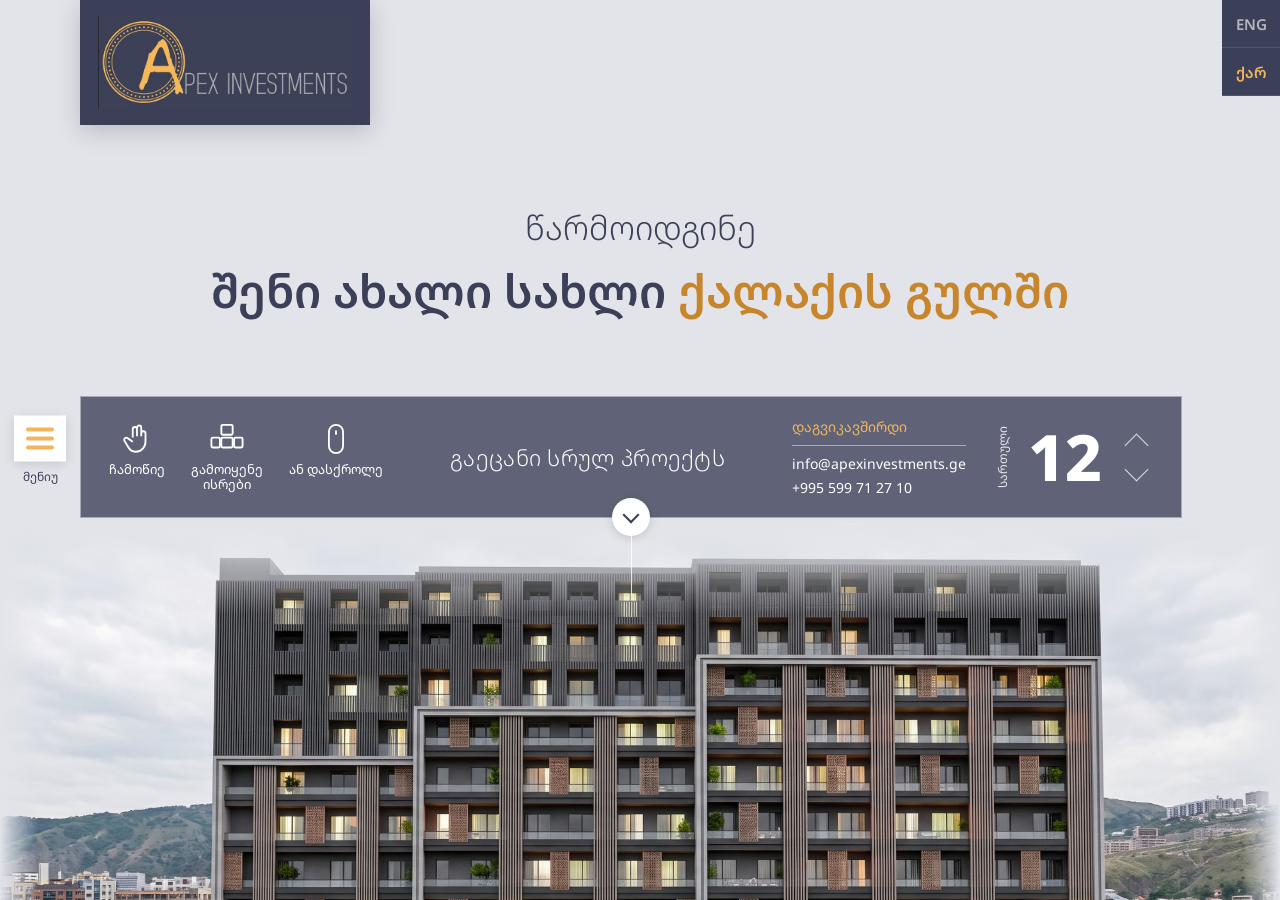
==== 2/index.html @ 27573bb4 "Add floor and apartment views to /2 from the project CAD drawings Clicking a residential floor opens" ====
<!doctype html>
<html lang="ka">
<head>
<meta charset="utf-8">
<meta name="viewport" content="width=device-width, initial-scale=1">
<title>Apex Investments — სართულები</title>
<link rel="preconnect" href="https://fonts.googleapis.com">
<link href="https://fonts.googleapis.com/css2?family=Noto+Sans+Georgian:wght@300;400;600;800&display=swap" rel="stylesheet">
<script src="https://cdnjs.cloudflare.com/ajax/libs/gsap/3.12.5/gsap.min.js"></script>
<style>
  :root {
    --sky: #d3d6d9;          /* JS ცვლის სურათის ზედა ფერით */
    --navy: #3b3f57;         /* ლოგოს ფონი */
    --gold: #f3b55c;         /* ლოგოს „A" */
    --silver: #b4b8bf;       /* ლოგოს ტექსტი */
    --line: rgba(255,255,255,.45);
  }
  * { box-sizing: border-box; margin: 0; padding: 0; }
  html, body { height: 100%; overflow: hidden; background: var(--sky); font-family: "Noto Sans Georgian", system-ui, sans-serif; color: #fff; }
  body { touch-action: none; user-select: none; }

  /* სცენა: სურათი + SVG ფენა ერთად მოძრაობს */
  #stage { position: fixed; inset: 0; overflow: hidden; cursor: grab; }
  #stage.dragging { cursor: grabbing; }
  /* will-change: transform აქ არ გამოიყენო — ბრაუზერი სურათს პატარა ზომით „აფიქსირებს" და zoom-ზე ბუნდოვანდება */
  #world { position: absolute; left: 0; top: 0; transform-origin: 0 0; }
  #world img { display: block; width: 2000px; height: 1116px; pointer-events: none; }
  #world svg { position: absolute; inset: 0; width: 2000px; height: 1116px; }
  /* სურათის ზედა კიდე რბილად გადადის ცაში — „ჭრილი" არ ჩანს */
  #world .fade { position: absolute; left: 0; right: 0; top: 0; height: 140px; background: linear-gradient(var(--sky), transparent); pointer-events: none; }
  #world .fade.bot { top: auto; bottom: 0; height: 70px; background: linear-gradient(transparent, var(--sky)); }
  #world .fade.side { top: 0; bottom: 0; height: auto; width: 60px; }
  #world .fade.l { left: 0; right: auto; background: linear-gradient(90deg, var(--sky), transparent); }
  #world .fade.r { right: 0; left: auto; background: linear-gradient(-90deg, var(--sky), transparent); }

  .floor-hit { fill: rgba(243,181,92,0); stroke: transparent; stroke-width: 2; cursor: pointer; transition: fill .25s, stroke .25s; }
  .floor-hit:hover { fill: rgba(243,181,92,.28); stroke: rgba(255,255,255,.8); }
  .floor-hit.active { fill: rgba(243,181,92,.30); stroke: #fff; stroke-width: 3; }
  .zoomed .floor-hit:not(.active) { fill: rgba(20,22,34,.38); }
  .zoomed .floor-hit:not(.active):hover { fill: rgba(20,22,34,.15); }

  /* ---------- ჰედერი: ლოგო + ენა ---------- */
  #logo { position: fixed; left: 80px; top: 0; width: 290px; padding: 16px 18px; background: var(--navy); box-shadow: 0 6px 24px rgba(0,0,0,.18); z-index: 5; }
  #logo img { display: block; width: 100%; height: auto; }
  #lang { position: fixed; right: 0; top: 0; display: flex; flex-direction: column; z-index: 5; }
  #lang button { width: 58px; height: 48px; border: 0; border-bottom: 1px solid rgba(255,255,255,.12); background: var(--navy); color: var(--silver); font: 600 15px "Noto Sans Georgian", sans-serif; cursor: pointer; }
  #lang button.on { color: var(--gold); }

  /* ---------- მენიუ (ანიმაციების გარეშე: იხსნება/იხურება მყისიერად, hover = მხოლოდ ფერი) ---------- */
  #menuBtn { position: fixed; left: 14px; top: 50%; transform: translateY(-50%); z-index: 6; display: flex; flex-direction: column; align-items: center; gap: 6px;
             background: none; border: 0; cursor: pointer; color: var(--navy); font: 400 12px "Noto Sans Georgian", sans-serif; }
  #menuBtn .ico { width: 52px; height: 46px; background: #fff; display: grid; place-content: center; gap: 5px; box-shadow: 0 2px 10px rgba(0,0,0,.12); }
  #menuBtn .ico i { display: block; width: 28px; height: 4px; border-radius: 2px; background: var(--gold); }
  #menuBtn:hover .ico { background: var(--navy); }
  #menu, #menu * { transition: none !important; animation: none !important; }
  #menuShade { position: fixed; inset: 0; z-index: 19; background: rgba(20,22,34,.5); display: none; }
  #menu { position: fixed; left: 0; top: 0; bottom: 0; width: 420px; max-width: 100%; z-index: 20; background: var(--navy); color: #fff;
          display: none; flex-direction: column; padding: 28px 36px; overflow-y: auto; }
  body.menu-open #menu { display: flex; }
  body.menu-open #menuShade { display: block; }
  #menu .top { display: flex; align-items: center; justify-content: space-between; margin-bottom: 36px; }
  #menu .top img { width: 200px; height: auto; display: block; }
  #menuClose { width: 40px; height: 40px; border: 1px solid var(--line); background: none; color: #fff; font-size: 20px; cursor: pointer; }
  #menuClose:hover { background: var(--gold); color: var(--navy); border-color: var(--gold); }
  #menu nav { display: flex; flex-direction: column; }
  #menu nav a { padding: 13px 0; border-bottom: 1px solid rgba(255,255,255,.12); color: #fff; text-decoration: none; font-size: 19px; font-weight: 400; }
  #menu nav a:hover, #menu nav a.on { color: var(--gold); }
  #menu .foot { margin-top: auto; padding-top: 28px; font-size: 14px; line-height: 1.8; }
  #menu .foot b { display: block; color: var(--gold); font-weight: 400; margin-bottom: 4px; }
  #menu .foot a { color: #fff; text-decoration: none; display: block; }
  #menu .foot a:hover { color: var(--gold); }

  /* ---------- ჰერო ტექსტი ---------- */
  #hero { position: fixed; left: 0; right: 0; text-align: center; pointer-events: none; color: var(--navy); }
  #hero .kicker { font-size: clamp(22px, 2.6vw, 36px); font-weight: 300; margin-bottom: 14px; }
  #hero h1 { font-size: clamp(28px, 3.6vw, 52px); font-weight: 600; line-height: 1.15; }
  #hero h1 span { color: #c8862c; }

  /* ---------- მთავარი ზოლი (როგორც tbilisigardens-ზე) ---------- */
  #hud { position: fixed; left: 80px; right: 98px; display: grid; grid-template-columns: auto 1fr auto auto; align-items: center; gap: 28px;
         padding: 18px 28px; border: 1px solid var(--line); background: rgba(59,63,87,.78); backdrop-filter: blur(10px); z-index: 4; }
  .hints { display: flex; gap: 26px; }
  .hint { display: flex; flex-direction: column; align-items: center; gap: 6px; font-size: 13px; text-align: center; line-height: 1.15; }
  .hint svg { width: 34px; height: 34px; stroke: #fff; fill: none; stroke-width: 1.3; }
  #cta-main { justify-self: center; background: none; border: 0; color: #fff; font: 300 22px "Noto Sans Georgian", sans-serif; cursor: pointer; letter-spacing: .3px; }
  #cta-main:hover { color: var(--gold); }
  .contact { font-size: 14px; line-height: 1.7; }
  .contact b { display: block; font-weight: 400; padding-bottom: 6px; margin-bottom: 6px; border-bottom: 1px solid var(--line); color: var(--gold); }
  .contact a { color: #fff; text-decoration: none; display: block; }
  #counter { display: flex; align-items: center; gap: 12px; }
  #counter .lbl { writing-mode: vertical-rl; transform: rotate(180deg); font-size: 12px; opacity: .85; }
  #num { font-size: 64px; font-weight: 800; line-height: 1; min-width: 84px; text-align: center; }
  #arrows { display: flex; flex-direction: column; gap: 10px; }
  #arrows button { background: none; border: 0; width: 34px; height: 22px; cursor: pointer; display: grid; place-items: center; }
  #arrows button::before { content: ""; width: 16px; height: 16px; border-left: 1.5px solid #fff; border-top: 1.5px solid #fff; transform: translateY(4px) rotate(45deg); opacity: .8; }
  #arrows #down::before { transform: translateY(-4px) rotate(225deg); }
  #arrows button:hover::before { border-color: var(--gold); opacity: 1; }
  /* ქვედა წრიული ღილაკი ხაზით */
  #chev { position: absolute; left: 50%; bottom: -19px; transform: translateX(-50%); width: 38px; height: 38px; border-radius: 50%; border: 0; background: #fff; cursor: pointer; box-shadow: 0 2px 10px rgba(0,0,0,.15); }
  #chev::before { content: ""; position: absolute; left: 13px; top: 11px; width: 10px; height: 10px; border-right: 2px solid var(--navy); border-bottom: 2px solid var(--navy); transform: rotate(45deg); }
  #chev::after { content: ""; position: absolute; left: 50%; top: 38px; width: 1px; height: 60px; background: rgba(255,255,255,.8); }

  /* მარცხენა სართულების ზოლი — მხოლოდ სართულზე ყოფნისას */
  #rail { position: fixed; left: 80px; top: 50%; transform: translateY(-30%); display: flex; flex-direction: column; gap: 4px; z-index: 3; }
  #rail button { width: 42px; height: 26px; border: 0; background: rgba(59,63,87,.8); color: #fff; font: 600 12px "Noto Sans Georgian", sans-serif; cursor: pointer; transition: background .2s, width .2s; }
  #rail button:hover { background: var(--navy); }
  #rail button.active { background: var(--gold); color: var(--navy); width: 54px; }
  #rail button.all { margin-bottom: 8px; font-size: 11px; font-weight: 400; }

  /* ---------- სართულზე ყოფნისას ზოლი იცვლება: ბინის ტიპები + „სართულის გეგმა" ---------- */
  .center { justify-self: center; text-align: center; min-width: 0; }
  #types { display: none; align-items: stretch; gap: 10px; }
  body.zoomed-ui .hints, body.zoomed-ui #cta-main { display: none; }
  body.zoomed-ui #types { display: flex; }
  #types .lbl { writing-mode: vertical-rl; transform: rotate(180deg); font-size: 11px; opacity: .8; text-align: center; }
  #types .grid { display: grid; grid-template-columns: repeat(2, minmax(150px, auto)); border: 1px solid var(--line); }
  .tcell { display: flex; align-items: center; gap: 10px; padding: 8px 14px; border: 0; border-right: 1px solid var(--line); border-bottom: 1px solid var(--line);
           background: none; color: #fff; font: 400 13px "Noto Sans Georgian", sans-serif; cursor: pointer; text-align: left; transition: background .2s; }
  .tcell:nth-child(2n) { border-right: 0; }
  .tcell:nth-last-child(-n+2) { border-bottom: 0; }
  .tcell:hover { background: rgba(255,255,255,.1); }
  .tcell b { color: var(--gold); font-size: 15px; min-width: 18px; }
  .tcell small { margin-left: auto; opacity: .7; font-size: 11px; white-space: nowrap; }
  .tcell.none { opacity: .4; }

  #planBtn { display: none; flex-direction: column; align-items: center; gap: 2px; padding: 12px 34px; border: 1px solid #fff; outline: 1px solid var(--line); outline-offset: 4px;
             background: rgba(255,255,255,.06); color: #fff; font: 600 22px "Noto Sans Georgian", sans-serif; cursor: pointer; transition: background .2s, color .2s; }
  #planBtn small { font-size: 12px; font-weight: 400; opacity: .8; }
  #planBtn:hover { background: var(--gold); color: var(--navy); }
  body.zoomed-ui #planBtn { display: inline-flex; }

  /* ---------- სართულის ხედი (სრულ ეკრანზე, როგორც tbilisigardens / ari.ge) ---------- */
  .fp { --coral: #ef7464; --brown: #9a8670; --green: #6fba8b; --ink: #2f3140; --rule: #ece8e2; }
  .fp { position: fixed; inset: 0; z-index: 10; background: #fff; color: var(--ink); display: none; user-select: none; touch-action: auto; }
  body.fv-open #fv, body.av-open #av { display: grid; }
  #av { z-index: 11; }
  .fp .col { border-right: 1px solid var(--rule); min-width: 0; min-height: 0; }
  .fp .col:last-child { border-right: 0; }
  .fp .brand { display: block; width: 210px; background: var(--navy); padding: 12px 14px; }
  .fp .brand img { display: block; width: 100%; height: auto; }
  .fp .ghost { display: flex; align-items: center; justify-content: center; gap: 14px; width: 100%; padding: 15px 18px; border: 1px solid var(--green); background: #fff; color: var(--ink);
               font: 400 15px "Noto Sans Georgian", sans-serif; cursor: pointer; transition: background .2s, color .2s; }
  .fp .ghost:hover { background: var(--green); color: #fff; }
  .fp .ghost svg { width: 14px; height: 14px; stroke: currentColor; fill: none; stroke-width: 1.6; }

  #fv { grid-template-columns: 290px 1fr 190px; }
  .fv-side { padding: 0 32px 32px; display: flex; flex-direction: column; gap: 34px; overflow-y: auto; }
  .fv-side h5 { font-size: 13px; font-weight: 600; letter-spacing: .4px; color: var(--brown); margin-bottom: 12px; }
  .fv-side dl { display: grid; grid-template-columns: 1fr auto; gap: 8px 12px; font-size: 13px; }
  .fv-side dt { opacity: .65; } .fv-side dd { font-weight: 600; text-align: right; }
  .fv-side .lg { display: grid; gap: 10px; font-size: 13px; }
  .fv-side .lg i { display: inline-block; width: 16px; height: 16px; margin-right: 10px; vertical-align: -3px; border: 1px solid #d6d1ca; }
  .fv-side .lg .sold { background: var(--coral); opacity: .8; border-color: transparent; }
  .fv-side .lg .free { background: #fff; }
  .fv-side .hint2 { font-size: 12px; opacity: .55; line-height: 1.6; margin-top: auto; }
  .fv-main { display: grid; place-items: center; padding: 30px 24px; overflow: auto; }
  #fvSvg { display: block; width: 100%; max-height: calc(100vh - 60px); }
  .fp svg .tag { pointer-events: none; fill: #8b8b8b; font-size: 9px; text-anchor: middle; font-family: "Noto Sans Georgian", sans-serif; }
  #fvSvg .apt { fill: #fff; fill-opacity: 0; stroke: none; cursor: pointer; transition: fill .2s, fill-opacity .2s; outline: none; }
  #fvSvg .apt.free:hover, #fvSvg .apt.free:focus-visible { fill: #e9f2ec; fill-opacity: .82; }   /* თავისუფალი: hover-ზე თეთრდება */
  #fvSvg .apt.sold { fill: var(--coral); fill-opacity: .74; }                                   /* გაყიდული: წითელი */
  #fvSvg .apt.sold:hover { fill-opacity: .86; }
  .fp .lbl { pointer-events: none; text-anchor: middle; font-family: "Noto Sans Georgian", sans-serif; }
  .fp .lbl.w { fill: #fff; }
  .fp .lbl.d { fill: var(--ink); paint-order: stroke; stroke: #fff; stroke-width: 3px; stroke-linejoin: round; }

  .fv-floors { display: flex; flex-direction: column; align-items: center; justify-content: center; gap: 4px; position: relative; padding-right: 34px; }
  .fv-floors .cap { position: absolute; right: 14px; top: 50%; transform: translateY(-50%); writing-mode: vertical-rl; font-size: 15px; color: var(--brown); }
  .fv-floors .arr { width: 44px; height: 30px; border: 0; background: none; cursor: pointer; display: grid; place-items: center; }
  .fv-floors .arr::before { content: ""; width: 14px; height: 14px; border-left: 1.5px solid var(--coral); border-top: 1.5px solid var(--coral); transform: translateY(4px) rotate(45deg); }
  .fv-floors #fvDown::before { transform: translateY(-4px) rotate(225deg); }
  .fv-floors .arr:disabled { opacity: .2; cursor: default; }
  .fv-floors .list { display: flex; flex-direction: column; align-items: center; }
  .fv-floors .n { width: 96px; height: 88px; display: grid; place-items: center; border: 1px solid transparent; background: none; cursor: pointer;
                  font: 600 44px/1 "Noto Sans Georgian", sans-serif; color: var(--brown); }
  .fv-floors .n:hover { color: var(--coral); }
  .fv-floors .n.on { border-color: var(--coral); color: var(--coral); font-size: 72px; width: 120px; height: 120px; }
  .fv-floors .n.far { font-size: 30px; height: 56px; opacity: .5; }

  #tip { position: fixed; z-index: 30; pointer-events: none; background: #fff; color: var(--navy); box-shadow: 0 8px 28px rgba(0,0,0,.18); padding: 12px 16px; min-width: 190px; font-size: 13px; display: none; }
  #tip h4 { font-size: 16px; margin-bottom: 4px; }
  #tip .row { display: flex; justify-content: space-between; gap: 18px; line-height: 1.7; }
  #tip .row span { opacity: .6; }
  #tip .st { display: inline-block; margin-top: 6px; padding: 2px 10px; font-size: 12px; font-weight: 600; background: #6fba8b; color: #fff; }
  #tip .st.sold { background: #ef7464; }

  /* ---------- ბინის ხედი ---------- */
  #av { grid-template-columns: 290px 1fr 390px; }
  .av-left { padding: 70px 34px 34px; display: flex; flex-direction: column; gap: 28px; overflow-y: auto; }
  .av-mark { display: flex; align-items: center; gap: 16px; }
  .av-mark .sq { display: grid; grid-template-columns: 1fr 1fr; gap: 4px; width: 54px; height: 54px; }
  .av-mark .sq i { background: var(--green); opacity: .8; }
  .av-mark b { display: block; font-size: 22px; color: var(--brown); }
  .av-mark small { font-size: 14px; color: var(--brown); }
  .av-left h2 { font-size: 30px; color: var(--brown); padding-bottom: 12px; border-bottom: 2px solid var(--brown); margin-top: 18px; }
  .av-rooms { list-style: none; display: grid; gap: 18px; }
  .av-rooms li { display: flex; align-items: center; gap: 20px; font-size: 15px; color: var(--brown); line-height: 1.3; }
  .av-rooms li b { flex: none; width: 46px; height: 46px; display: grid; place-items: center; background: var(--green); color: #fff; font-weight: 400; font-size: 17px; }
  .fp .areas { display: grid; grid-template-columns: 1fr auto; gap: 14px 12px; font-size: 15px; color: var(--brown); padding-top: 22px; border-top: 1px solid var(--rule); }
  .fp .areas dd { font-weight: 600; color: var(--navy); text-align: right; font-size: 17px; }
  .av-left .ghost { margin-top: auto; }
  .av-mid { display: flex; flex-direction: column; padding: 70px 8% 34px; min-height: 0; }
  .av-mid .cap { font-size: 15px; color: var(--brown); margin-bottom: 18px; }
  .av-mid .draw { flex: 1; min-height: 0; display: grid; place-items: center; }
  #avSvg { display: block; width: 100%; height: 100%; max-height: calc(100vh - 230px); }
  #avSvg .mk rect { fill: var(--green); }
  #avSvg .mk text { fill: #fff; text-anchor: middle; dominant-baseline: central; font-family: "Noto Sans Georgian", sans-serif; }
  .av-strip { display: grid; grid-template-columns: repeat(3, 1fr); border-top: 1px solid var(--rule); margin-top: 22px; padding-top: 18px; font-size: 15px; color: var(--brown); }
  .av-right { padding: 70px 34px 34px; display: flex; flex-direction: column; overflow-y: auto; }
  .av-right h1 { font-size: 44px; color: var(--coral); line-height: 1.1; }
  .av-right .fl { font-size: 26px; color: var(--navy); margin: 14px 0 22px; }
  .av-right .tot { font-size: 52px; font-weight: 700; color: var(--navy); line-height: 1; }
  .av-right .tot sup { font-size: 26px; }
  .av-right .totl { font-size: 15px; color: var(--brown); margin: 10px 0 30px; }
  .av-right .areas { margin-bottom: 26px; }
  .av-sel { position: relative; }
  .av-sel select { width: 100%; appearance: none; padding: 18px 24px; border: 1px solid var(--green); background: #fff; color: var(--brown);
                   font: 400 17px "Noto Sans Georgian", sans-serif; cursor: pointer; }
  .av-sel::after { content: ""; position: absolute; right: 26px; top: 22px; width: 10px; height: 10px; border-right: 1.5px solid var(--green); border-bottom: 1.5px solid var(--green); transform: rotate(45deg); pointer-events: none; }
  .av-st { display: flex; align-items: center; gap: 12px; margin: 22px 0 0; flex-wrap: wrap; }
  .av-st .badge { padding: 5px 14px; font-size: 13px; font-weight: 600; background: var(--green); color: #fff; }
  .av-st .badge.sold { background: var(--coral); }
  .av-st a { font-size: 14px; color: var(--navy); text-decoration: none; border-bottom: 1px solid currentColor; }
  .av-st a:hover { color: var(--coral); }
  .av-right .mcap { font-size: 15px; color: var(--brown); margin: 34px 0 16px; }
  #avMini { display: block; width: 100%; height: auto; cursor: pointer; }
  #avMini .apt { fill: #fff; fill-opacity: 0; } #avMini .apt.sold { fill: var(--coral); fill-opacity: .6; }
  #avMini .apt.me { fill: var(--green); fill-opacity: .85; }

  @media (max-width: 1200px) {
    #av { grid-template-columns: 250px 1fr 320px; }
    .av-left, .av-right { padding: 40px 24px 24px; }
    .av-mid { padding: 40px 4% 24px; }
    .av-right h1 { font-size: 36px; } .av-right .tot { font-size: 42px; }
  }
  @media (max-width: 900px) {
    .fp { overflow-y: auto; }
    #fv { grid-template-columns: minmax(0, 1fr); grid-template-rows: auto auto 1fr; }
    #av { grid-template-columns: minmax(0, 1fr); grid-auto-rows: max-content; }
    .fp .col { border-right: 0; border-bottom: 1px solid var(--rule); }
    .fv-side { padding: 0 16px 16px; gap: 14px; flex-direction: row; flex-wrap: wrap; align-items: flex-start; }
    .fv-side .brand { width: 150px; }
    .fv-side > .ghost { width: auto; margin-left: auto; padding: 10px 14px; }
    .fv-side .hint2, .fv-side .info { display: none; }
    .fv-floors { order: -1; flex-direction: row; padding: 8px 16px 0; }
    .fv-floors .list { flex-direction: row; }
    .fv-floors .cap { position: static; transform: none; writing-mode: horizontal-tb; margin-right: 8px; }
    .fv-floors .arr { transform: rotate(-90deg); }
    .fv-floors .n { width: 52px; height: 52px; font-size: 24px; }
    .fv-floors .n.on { width: 64px; height: 64px; font-size: 36px; }
    .fv-floors .n.far { display: none; }
    .fv-main { padding: 12px 16px; place-items: start; }
    #fvSvg { min-width: 720px; max-height: none; }
    .av-left, .av-mid, .av-right { padding: 20px 16px; }
    .av-left { order: 2; } .av-mid { order: 1; } .av-right { order: 0; }
    .av-left h2 { margin-top: 0; }
    #avSvg { max-height: 60vh; }
    .av-strip { grid-template-columns: 1fr; gap: 6px; }
  }
  @media (max-width: 1100px) {
    .contact { display: none; }
    #hud { grid-template-columns: auto 1fr auto; }
  }
  @media (max-width: 760px) {
    #logo { left: 12px; width: 170px; padding: 10px 12px; }
    #lang button { width: 46px; height: 40px; font-size: 13px; }
    #hud { left: 12px; right: 12px; grid-template-columns: 1fr auto; gap: 12px; padding: 10px 16px; }
    .hints { display: none; }
    .center { justify-self: start; text-align: left; }
    #cta-main { font-size: 16px; text-align: left; }
    body.zoomed-ui #types { display: none; }
    #planBtn { padding: 8px 16px; font-size: 16px; outline: 0; }
    #num { font-size: 42px; min-width: 56px; }
    #rail { display: none; }
    #menuBtn { left: auto; right: 46px; top: 0; transform: none; gap: 0; }
    #menuBtn span { display: none; }
    #menuBtn .ico { width: 46px; height: 40px; background: var(--navy); box-shadow: none; border-right: 1px solid rgba(255,255,255,.12); }
    #menuBtn .ico i { width: 22px; height: 3px; }
    #menu { width: 100%; padding: 20px 22px; }
    #menu .top img { width: 160px; }
  }
</style>
</head>
<body>
<div id="stage">
  <div id="world">
    <img id="photo" src="building.jpg" alt="საცხოვრებელი კომპლექსის ფასადი">
    <div class="fade"></div><div class="fade bot"></div><div class="fade side l"></div><div class="fade side r"></div>
    <svg viewBox="0 0 2000 1116" id="floorsSvg"></svg>
  </div>
</div>

<a id="logo" href="#" aria-label="Apex Investments"><img src="logo.png" alt="Apex Investments"></a>
<div id="lang"><button>ENG</button><button class="on">ქარ</button></div>

<button id="menuBtn" aria-label="მენიუ" aria-controls="menu" aria-expanded="false"><span class="ico"><i></i><i></i><i></i></span><span>მენიუ</span></button>
<div id="menuShade"></div>
<aside id="menu" aria-label="მენიუ">
  <div class="top">
    <img src="logo.png" alt="Apex Investments">
    <button id="menuClose" aria-label="დახურვა">✕</button>
  </div>
  <!-- data-act: შიდა მოქმედება; href: სხვა გვერდი. „#" ბმულები ჯერ placeholder-ია -->
  <nav>
    <a href="#" data-act="home">მთავარი</a>
    <a href="#" data-act="floors">სართულები და ბინები</a>
    <a href="#" data-act="plan">სართულის გეგმა</a>
    <a href="#">პროექტის შესახებ</a>
    <a href="#">გალერეა</a>
    <a href="#">მდებარეობა</a>
    <a href="#">მშენებლობის პროგრესი</a>
    <a href="#">გადახდის პირობები</a>
    <a href="../projects.html">ყველა პროექტი</a>
  </nav>
  <div class="foot">
    <b>დაგვიკავშირდი</b>
    <a href="mailto:info@apexinvestments.ge">info@apexinvestments.ge</a>
    <a href="tel:+995599712710">+995 599 71 27 10</a>
  </div>
</aside>

<!-- ტექსტი შეცვალე შენი პროექტის სლოგანით -->
<section id="hero">
  <div class="kicker">წარმოიდგინე</div>
  <h1>შენი ახალი სახლი <span>ქალაქის გულში</span></h1>
</section>

<header id="hud">
  <div class="hints">
    <div class="hint"><svg viewBox="0 0 24 24"><path d="M9 11V5a1.5 1.5 0 0 1 3 0v5m0-1V4a1.5 1.5 0 0 1 3 0v6m0-2a1.5 1.5 0 0 1 3 0v6a7 7 0 0 1-7 7 6 6 0 0 1-5-3l-3-5a1.5 1.5 0 0 1 2.5-1.5L9 14"/></svg>ჩამოწიე</div>
    <div class="hint"><svg viewBox="0 0 24 24"><rect x="8" y="2" width="8" height="7" rx="1"/><rect x="8" y="11" width="8" height="7" rx="1"/><rect x="1" y="11" width="6" height="7" rx="1"/><rect x="17" y="11" width="6" height="7" rx="1"/></svg>გამოიყენე<br>ისრები</div>
    <div class="hint"><svg viewBox="0 0 24 24"><rect x="7" y="2" width="10" height="20" rx="5"/><line x1="12" y1="6" x2="12" y2="9"/></svg>ან დასქროლე</div>
  </div>
  <div id="types"><span class="lbl">ბინის ტიპი</span><div class="grid" id="typeGrid"></div></div>
  <div class="center">
    <button id="cta-main">გაეცანი სრულ პროექტს</button>
    <button id="planBtn">სართულის გეგმა<small id="planSub"></small></button>
  </div>
  <div class="contact">
    <b>დაგვიკავშირდი</b>
    <a href="mailto:info@apexinvestments.ge">info@apexinvestments.ge</a>
    <a href="tel:+995599712710">+995 599 71 27 10</a>
  </div>
  <div id="counter">
    <span class="lbl">სართული</span>
    <span id="num">12</span>
    <div id="arrows">
      <button id="up" aria-label="ზემოთ"></button>
      <button id="down" aria-label="ქვემოთ"></button>
    </div>
  </div>
  <button id="chev" aria-label="სართულებზე გადასვლა"></button>
</header>

<nav id="rail"></nav>

<!-- სართულის ხედი: გაყიდული ბინები წითელია, თავისუფალი — hover-ზე თეთრდება -->
<section id="fv" class="fp" aria-label="სართულის გეგმა">
  <div class="col fv-side">
    <a class="brand" href="#" id="fvLogo" aria-label="Apex Investments"><img src="logo.png" alt="Apex Investments"></a>
    <button class="ghost" id="fvBack"><svg viewBox="0 0 14 14"><path d="M9 2 4 7l5 5"/></svg>შენობა</button>
    <div class="info" id="fvInfo"></div>
    <div class="info lg"><span><i class="sold"></i>გაყიდული</span><span><i class="free"></i>იყიდება</span></div>
    <p class="hint2">მიიტანე მაუსი ბინაზე დეტალებისთვის, დააჭირე — ნახავ ბინის გეგმას.</p>
  </div>
  <div class="col fv-main"><svg id="fvSvg" role="img" aria-label="სართულის გეგმა"></svg></div>
  <nav class="col fv-floors" aria-label="სართულები">
    <button class="arr" id="fvUp" aria-label="ზედა სართული"></button>
    <div class="list" id="fvList"></div>
    <button class="arr" id="fvDown" aria-label="ქვედა სართული"></button>
    <span class="cap">სართული</span>
  </nav>
</section>

<!-- ბინის ხედი -->
<section id="av" class="fp" aria-label="ბინის გეგმა">
  <div class="col av-left">
    <div class="av-mark"><span class="sq"><i></i><i></i><i></i><i></i></span><span><b>ბინის გეგმა</b><small id="avFl1"></small></span></div>
    <div><h2 id="avNo1"></h2></div>
    <ol class="av-rooms" id="avRooms"></ol>
    <dl class="areas" id="avAreas1"></dl>
    <button class="ghost" id="avBack"><svg viewBox="0 0 14 14"><path d="M9 2 4 7l5 5"/></svg>სართულის გეგმა</button>
  </div>
  <div class="col av-mid">
    <div class="cap">ბინის განლაგება</div>
    <div class="draw"><svg id="avSvg" role="img" aria-label="ბინის გეგმა"></svg></div>
    <div class="av-strip" id="avStrip"></div>
  </div>
  <div class="col av-right">
    <h1 id="avNo2"></h1>
    <div class="fl" id="avFl2"></div>
    <div class="tot" id="avTot"></div>
    <div class="totl">საერთო ფართობი</div>
    <dl class="areas" id="avAreas2"></dl>
    <label class="av-sel"><select id="avFloor" aria-label="სართული"></select></label>
    <div class="av-st" id="avSt"></div>
    <div class="mcap">ბინა სართულის გეგმაზე</div>
    <svg id="avMini" role="img" aria-label="სართულის გეგმა"></svg>
  </div>
</section>
<div id="tip"></div>

<script src="floorplan.js"></script>


<script>
/* ---------- მონაცემები ----------
   ყველა კოორდინატი სურათის პიქსელებშია (2000 × 1116).
   სხვა სურათზე გადასვლისას მხოლოდ ეს ბლოკი უნდა შეცვალო. */
const IMG_W = 2000, IMG_H = 1116;
const BUILDING_TOP = 52;                  // შენობის სახურავის ხაზი სურათზე
const BX1 = 336, BX2 = 1722;              // საცხოვრებელი ნაწილის საზღვრები X-ზე
const BLD_X1 = 290, BLD_X2 = 1745;        // მთელი შენობა პოდიუმის ჩათვლით — zoom-ზე ეს მთლიანად ჩანს
const RES_BOTTOM = 788, PITCH = 72.6;     // პოდიუმის ზედა ხაზი და ერთი სართულის სიმაღლე
const floors = [
  { n: 1, top: 905, bottom: 1012, x1: 302, x2: 1730, type: 'commercial' },
  { n: 2, top: 788, bottom: 905,  x1: 302, x2: 1730, type: 'commercial' },
];
for (let i = 0; i < 10; i++) {
  const bottom = RES_BOTTOM - i * PITCH;
  floors.push({ n: i + 3, top: bottom - PITCH, bottom, x1: BX1, x2: BX2, type: 'residential' });
}
/* ---------- ბინები ----------
   საცხოვრებელ სართულზე (3–12) 14 ბინაა; გეგმა და ფართები — floorplan.js (CAD PDF-იდან).
   ნომრები PDF-ისაა: სართული 3 (+8.00) → №1–14, სართული 4 (+11.20) → №15–28 ... */
const CONTACT = { email: 'info@apexinvestments.ge', phone: '+995599712710', phoneText: '+995 599 71 27 10' };
const APTS = FloorPlan.apts;                      // APTS(სართული) → 14 ბინა; n = ადგილი სართულზე (1–14)
const RES_FLOORS = floors.filter(f => f.type === 'residential').map(f => f.n);
const aptNo = (fl, n) => APTS(fl)[n - 1].no;
/* გაყიდული ბინების ნომრები. ახლა სადემონსტრაციოა — ჩაწერე რეალური, მაგ.: new Set([16, 19, 23, 31]) */
const SOLD = new Set(RES_FLOORS.flatMap(fl => APTS(fl).filter(a => (fl * 5 + a.pos * 3) % 7 < 2).map(a => a.no)));
const statusOf = (fl, n) => SOLD.has(aptNo(fl, n)) ? 'sold' : 'free';
const STATUS = { free: 'იყიდება', sold: 'გაყიდულია' };
const TYPES = { 1: 'ერთ-საძინებლიანი', 2: 'ორ-საძინებლიანი', K: 'კომერციული' };
floors.forEach(f => {
  f.units = f.type === 'commercial'
    ? Array.from({ length: 5 }, (_, k) => ({ type: 'K', status: (f.n + k) % 3 ? 'free' : 'sold' }))
    : APTS(f.n).map(a => ({ type: a.rooms, status: statusOf(f.n, a.pos) }));
  f.free = f.units.filter(u => u.status === 'free').length;
});

/* მდგომარეობა: -1 = ჰერო (პირველი ეკრანი), 0..N-1 = order[] ინდექსი, ზემოდან ქვემოთ */
const order = floors.map((_, i) => i).reverse();
let pos = -1, locked = false, counterState = {};

const $ = s => document.querySelector(s);
const world = $('#world'), stage = $('#stage'), svg = $('#floorsSvg'), hud = $('#hud'), hero = $('#hero');
const isMobile = () => innerWidth <= 760;

/* ცის ფერი სურათის ზედა ზოლიდან, რომ გადასვლა უხილავი იყოს */
const photo = $('#photo');
function sampleSky() {
  try {
    const c = document.createElement('canvas'); c.width = 200; c.height = 1;
    const g = c.getContext('2d'); g.drawImage(photo, 0, 0, IMG_W, 12, 0, 0, 200, 1);
    const d = g.getImageData(0, 0, 200, 1).data; let r = 0, gg = 0, b = 0;
    for (let i = 0; i < d.length; i += 4) { r += d[i]; gg += d[i + 1]; b += d[i + 2]; }
    const n = d.length / 4;
    document.documentElement.style.setProperty('--sky', `rgb(${r / n | 0},${gg / n | 0},${b / n | 0})`);
  } catch (e) { /* file:// — ვტოვებთ ნაგულისხმევ ფერს */ }
}
photo.complete ? sampleSky() : photo.addEventListener('load', sampleSky);

/* SVG ზონები */
floors.forEach((f, i) => {
  const r = document.createElementNS('http://www.w3.org/2000/svg', 'rect');
  r.setAttribute('x', f.x1); r.setAttribute('y', f.top);
  r.setAttribute('width', f.x2 - f.x1); r.setAttribute('height', f.bottom - f.top);
  r.setAttribute('class', 'floor-hit');
  r.addEventListener('click', () => {
    if (dragMoved) return;
    const p = order.indexOf(i), was = pos === p;
    go(p);
    if (f.type === 'residential') setTimeout(() => openFloor(f.n), was ? 0 : 650);   // ჯერ კამერა მიდის სართულზე
  });
  svg.appendChild(r); f.el = r;
});

/* მარცხენა ზოლი */
const rail = $('#rail');
const allBtn = document.createElement('button');
allBtn.className = 'all'; allBtn.textContent = 'მთავარი'; allBtn.onclick = () => go(-1);
rail.appendChild(allBtn);
order.forEach((fi, p) => {
  const b = document.createElement('button');
  b.textContent = floors[fi].n; b.onclick = () => go(p);
  rail.appendChild(b); floors[fi].railBtn = b;
});

/* განლაგება: სად დგას ზოლი და ჰერო ტექსტი თითოეულ მდგომარეობაში */
function layout() {
  const vh = innerHeight, m = isMobile();
  const logoH = $('#logo').offsetHeight;
  const hudH = hud.offsetHeight;
  // ჰეროში: ზოლი ეკრანის ~45%-ზე, ტექსტი ლოგოსა და ზოლს შორის
  const heroHudTop = Math.max(logoH + (m ? 120 : 170), vh * (m ? 0.42 : 0.44));
  const zoomHudTop = m ? logoH + 10 : 20;
  return { heroHudTop, zoomHudTop, hudH, logoH };
}

/* კამერა */
function cameraFor(p) {
  const vw = innerWidth, vh = innerHeight, L = layout();
  if (p < 0) {
    // ჰერო: შენობა სიგანეში ავსებს ეკრანს და სახურავი ზოლის ქვემოთ იწყება (როგორც tbilisigardens-ზე)
    const avail = vh - (L.heroHudTop + L.hudH + 40);
    let s = Math.max(vw / IMG_W, avail / (IMG_H - BUILDING_TOP));
    if (isMobile()) s = Math.max(s, vw / (BX2 - BX1 + 120));
    const x = vw / 2 - ((BX1 + BX2) / 2) * s;
    const y = L.heroHudTop + L.hudH + 40 - BUILDING_TOP * s;
    return { s, x: Math.min(0, Math.max(vw - IMG_W * s, x)), y };
  }
  const f = floors[order[p]];
  // 1) შენობა სიგანეში მთლიანად უნდა ჩანდეს (მარცხნივ სართულების ზოლისთვის ადგილი რჩება)
  const sideGap = isMobile() ? 8 : 150;
  let s = (vw - sideGap * 2) / (BLD_X2 - BLD_X1);
  // 2) ზედმეტად არ გავადიდოთ: ~4.5 სართულზე მეტი ზომა არ სჭირდება
  s = Math.min(s, vh / (PITCH * 4.5));
  // 3) ხარისხის ზღვარი: სურათის რეალურ რეზოლუციაზე 25%-ზე მეტად არ გავწელოთ.
  //    უფრო დიდ სურათს (მაგ. 4000px) თუ ჩასვამ, ზღვარი თავისით გაიზრდება.
  s = Math.min(s, (photo.naturalWidth || IMG_W) / IMG_W * 1.25);
  const cx = (BLD_X1 + BLD_X2) / 2, cy = (f.top + f.bottom) / 2;
  const freeTop = L.zoomHudTop + L.hudH, freeBottom = vh;
  let x = vw / 2 - cx * s, y = (freeTop + freeBottom) / 2 - cy * s;
  // ვერტიკალურად: სურათის კიდეს გარეთ არ გავიდეთ (თუ სურათი ეკრანზე მაღალია)
  if (IMG_H * s > vh - freeTop) y = Math.min(freeTop, Math.max(vh - IMG_H * s, y));
  else y = freeTop + (vh - freeTop - IMG_H * s) / 2;
  return { s, x, y };
}

function render(instant) {
  const d = instant ? 0 : 1.1, L = layout(), inHero = pos < 0;
  gsap.to(hud, { top: inHero ? L.heroHudTop : L.zoomHudTop, duration: d, ease: 'power3.inOut' });
  gsap.to(hero, { top: inHero ? (L.logoH + (L.heroHudTop - L.logoH) / 2 - hero.offsetHeight / 2) : -200,
                  autoAlpha: inHero ? 1 : 0, duration: d * .8, ease: 'power3.inOut' });
  gsap.to('#logo', { autoAlpha: inHero || isMobile() ? 1 : 0, y: inHero || isMobile() ? 0 : -30, duration: d * .6 });
  gsap.to('#chev', { autoAlpha: inHero ? 1 : 0, duration: d * .5 });
  gsap.to('#rail', { autoAlpha: inHero ? 0 : 1, x: inHero ? -20 : 0, duration: d * .6 });
  document.body.classList.toggle('zoomed-ui', !inHero);

  stage.classList.toggle('zoomed', !inHero);
  floors.forEach(f => { f.el.classList.remove('active'); f.railBtn.classList.remove('active'); });
  allBtn.classList.toggle('active', inHero);

  // მთვლელი: ჰეროში ზედა სართული, მერე — მიმდინარე
  const num = $('#num'), target = inHero ? floors.length : floors[order[pos]].n;
  const from = parseInt(num.textContent) || target;
  const o = { v: from };
  gsap.killTweensOf(counterState); counterState = o;
  gsap.to(o, { v: target, duration: instant ? 0 : .6, ease: 'power2.out',
               onUpdate: () => num.textContent = Math.round(o.v), onComplete: () => num.textContent = target });

  if (!inHero) {
    const f = floors[order[pos]];
    f.el.classList.add('active'); f.railBtn.classList.add('active');
    // ბინის ტიპების უჯრები (როგორც tbilisigardens-ის მწვანე ზოლში)
    const com = f.type === 'commercial', types = com ? ['K'] : [1, 2];
    $('#typeGrid').innerHTML = types.map(t => {
      const all = f.units.filter(u => u.type === t), free = all.filter(u => u.status === 'free').length;
      return `<button class="tcell${free ? '' : ' none'}"><b>${t}</b>${TYPES[t]}<small>${free}/${all.length} იყიდება</small></button>`;
    }).join('');
    $('#typeGrid').querySelectorAll('.tcell').forEach(b => b.onclick = () => $('#planBtn').click());
    $('#planBtn').firstChild.textContent = com ? 'კომერციული ფართი' : 'სართულის გეგმა';
    $('#planSub').textContent = com ? 'დაგვიკავშირდი' : `${f.free} ბინა იყიდება`;
    gsap.fromTo('#types, #planBtn', { autoAlpha: 0, y: 6 }, { autoAlpha: 1, y: 0, duration: instant ? 0 : .4 });
  }
  // კამერა ბოლოს — ბარათის სიმაღლე უკვე ცნობილია
  const cam = cameraFor(pos);
  gsap.to(world, { x: cam.x, y: cam.y, scale: cam.s, duration: d, ease: 'power3.inOut' });
}

function go(p) {
  p = Math.max(-1, Math.min(order.length - 1, p));
  if (p === pos) return;
  pos = p; locked = true; render();
  setTimeout(() => locked = false, 700); // ერთ ჟესტზე ბევრი სართული რომ არ გამოტოვოს
}
const step = d => { if (!locked) go(pos + d); };

/* ---------- სართულის ხედი ---------- */
const { el, pts } = FloorPlan;
const body = document.body;
let fvOpen = false, fvFloor = null, avOpen = false, avApt = null;
const fvSvg = $('#fvSvg'), fvLayer = document.createElementNS('http://www.w3.org/2000/svg', 'g');
fvSvg.setAttribute('viewBox', FloorPlan.VIEW.join(' '));
fvSvg.appendChild(fvLayer);
const ord = n => `მე-${n}`;

// შენობის კამერაც იმავე სართულზე გადავიდეს, რომ დახურვისას იქ დავბრუნდეთ
function syncBuilding(fl) {
  const p = order.indexOf(floors.findIndex(f => f.n === fl));
  if (p !== pos) { pos = p; render(true); }
}
function openFloor(fl) {
  if (!RES_FLOORS.includes(fl)) return;
  fvFloor = fl; fvOpen = true; body.classList.add('fv-open');
  drawFloorView(); syncBuilding(fl);
}
function closeFloor() { fvOpen = false; body.classList.remove('fv-open'); hideTip(); setHash(); }
function setFvFloor(fl) { if (RES_FLOORS.includes(fl) && fl !== fvFloor) { fvFloor = fl; drawFloorView(); syncBuilding(fl); } }
// ბმული: /2/#3 — სართული 3, /2/#3-15 — ბინა №15
function setHash() {
  const h = avOpen ? `#${avApt.fl}-${aptNo(avApt.fl, avApt.n)}` : fvOpen ? `#${fvFloor}` : '';
  history.replaceState(null, '', h || location.pathname);
}

function drawFloorView() {
  const fl = fvFloor;
  setHash();
  fvLayer.innerHTML = '';
  FloorPlan.draw(fvSvg, fl); fvSvg.appendChild(fvLayer);
  APTS(fl).forEach(a => {
    const st = statusOf(fl, a.pos), no = a.no;
    const p = el('polygon', { points: pts(a.poly), class: `apt ${st}`, tabindex: 0, role: 'button',
                              'aria-label': `ბინა №${no}, ${a.total} მ², ${STATUS[st]}` }, fvLayer);
    p.addEventListener('mousemove', e => showTip(fl, a, e));
    p.addEventListener('mouseleave', hideTip);
    p.addEventListener('click', () => openApt(fl, a.pos));
    p.addEventListener('keydown', e => { if (e.key === 'Enter') openApt(fl, a.pos); });
    const [x, y] = a.lp, c = st === 'sold' ? 'lbl w' : 'lbl d';
    el('text', { x, y: y - 1.5, class: c, 'font-size': 8.6, 'font-weight': 600 }, fvLayer, `ბინა №${no}`);
    el('text', { x, y: y + 9, class: c, 'font-size': 8 }, fvLayer, st === 'sold' ? STATUS.sold : `${a.total} m²`);
  });
  const A = APTS(fl), free = A.filter(a => statusOf(fl, a.pos) === 'free').length, tot = A.map(a => a.total);
  $('#fvInfo').innerHTML = `<h5>სართულის შესახებ</h5><dl>
    <dt>სართული</dt><dd>${fl}</dd>
    <dt>ბინები</dt><dd>№${A[0].no}–${A[A.length - 1].no}</dd>
    <dt>ბინის ტიპები</dt><dd>1 და 2 საძ.</dd>
    <dt>იყიდება</dt><dd>${free}/${A.length}</dd>
    <dt>ფართები</dt><dd>${Math.min(...tot)}–${Math.max(...tot)} მ²</dd></dl>`;
  // სართულების სვეტი: ზემოთ — მაღალი სართული
  const i = RES_FLOORS.indexOf(fl), list = $('#fvList');
  list.innerHTML = '';
  for (let k = i + 2; k >= i - 2; k--) {
    if (k < 0 || k >= RES_FLOORS.length) continue;
    const b = document.createElement('button');
    b.className = 'n' + (k === i ? ' on' : Math.abs(k - i) === 2 ? ' far' : '');
    b.textContent = RES_FLOORS[k];
    b.onclick = () => setFvFloor(RES_FLOORS[k]);
    list.appendChild(b);
  }
  $('#fvUp').disabled = i === RES_FLOORS.length - 1;
  $('#fvDown').disabled = i === 0;
}
const fvStep = d => setFvFloor(RES_FLOORS[RES_FLOORS.indexOf(fvFloor) + d]);
$('#fvUp').onclick = () => fvStep(1);
$('#fvDown').onclick = () => fvStep(-1);
$('#fvBack').onclick = closeFloor;
$('#fvLogo').onclick = e => { e.preventDefault(); closeFloor(); go(-1); };
$('.fv-floors').addEventListener('wheel', e => { e.preventDefault(); fvStep(e.deltaY < 0 ? 1 : -1); }, { passive: false });

/* hover ბარათი */
const tip = $('#tip');
function showTip(fl, a, e) {
  const st = statusOf(fl, a.pos);
  tip.innerHTML = `<h4>ბინა №${a.no}</h4>
    <div class="row"><span>სართული</span>${fl}</div>
    <div class="row"><span>შიდა ფართი</span>${a.live} მ²</div>
    <div class="row"><span>${a.terrace ? 'ტერასა' : a.pos === 14 ? 'აივნები' : 'აივანი'}</span>${a.balc} მ²</div>
    <div class="row"><span>სულ</span><b>${a.total} მ²</b></div>
    <span class="st ${st}">${STATUS[st]}</span>`;
  tip.style.display = 'block';
  const r = tip.getBoundingClientRect();
  let x = e.clientX + 18, y = e.clientY + 18;
  if (x + r.width > innerWidth - 8) x = e.clientX - r.width - 18;
  if (y + r.height > innerHeight - 8) y = e.clientY - r.height - 18;
  tip.style.left = x + 'px'; tip.style.top = y + 'px';
}
function hideTip() { tip.style.display = 'none'; }

/* ---------- ბინის ხედი ---------- */
const avSvg = $('#avSvg');
const [VX, VY, VW, VH] = FloorPlan.VIEW;
const avMask = el('mask', { id: 'avMask', maskUnits: 'userSpaceOnUse', x: VX, y: VY, width: VW, height: VH }, el('defs', {}, avSvg));
const avEdge = el('polygon', { fill: 'none', stroke: '#6fba8b', 'stroke-width': 1, 'stroke-linejoin': 'round' }, avSvg);
const avMini = $('#avMini'), miniLayer = document.createElementNS('http://www.w3.org/2000/svg', 'g');
avMini.setAttribute('viewBox', FloorPlan.VIEW.join(' '));

$('#avFloor').innerHTML = RES_FLOORS.map(n => `<option value="${n}">${ord(n)} სართული</option>`).join('');

function openApt(fl, n) {
  hideTip(); avApt = { fl, n }; avOpen = true; body.classList.add('av-open');
  drawApt();
}
function closeApt() { avOpen = false; body.classList.remove('av-open'); if (fvOpen) drawFloorView(); else setHash(); }

function drawApt() {
  const { fl, n } = avApt, a = APTS(fl)[n - 1], no = a.no, st = statusOf(fl, n);
  const balName = a.terrace ? 'ტერასა' : 'აივანი';
  setHash();
  // ნახაზიდან მხოლოდ ეს ბინა (აივნის ჩათვლით) ჩანს
  FloorPlan.draw(avSvg, fl).setAttribute('mask', 'url(#avMask)'); avSvg.appendChild(avEdge);
  avMask.innerHTML = '';
  el('polygon', { points: pts(a.poly), fill: '#fff', stroke: '#fff', 'stroke-width': 1.6, 'stroke-linejoin': 'round' }, avMask);
  avEdge.setAttribute('points', pts(a.poly));
  const xs = a.poly.map(p => p[0]), ys = a.poly.map(p => p[1]), pad = 5;
  const vx = Math.min(...xs) - pad, vy = Math.min(...ys) - pad, vw = Math.max(...xs) - vx + pad, vh = Math.max(...ys) - vy + pad;
  avSvg.setAttribute('viewBox', `${vx} ${vy} ${vw} ${vh}`);
  // შემადგენლობა (უჯრაში — რაოდენობა)
  $('#avRooms').innerHTML = [[1, 'მისაღები / სამზარეულო'], [a.rooms, 'საძინებელი'], [1, 'ჰოლი'], [a.wet, 'სველი წერტილი'],
    [a.pos === 14 ? 2 : 1, a.terrace ? 'ტერასა' : 'აივანი']].map(([k, name]) => `<li><b>${k}</b>${name}</li>`).join('');
  const areas = `<dt>შიდა ფართობი</dt><dd>${a.live} მ²</dd><dt>${balName}</dt><dd>${a.balc} მ²</dd>`;
  $('#avAreas1').innerHTML = areas; $('#avAreas2').innerHTML = areas;
  $('#avFl1').textContent = `სართული ${fl}`;
  $('#avNo1').textContent = $('#avNo2').textContent = `ბინა №${no}`;
  $('#avFl2').textContent = `სართული ${fl}`;
  $('#avTot').innerHTML = `${a.total} მ<sup>2</sup>`;
  $('#avStrip').innerHTML = `<span>${a.rooms} საძინებელი</span><span>${a.wet} სველი წერტილი</span><span>${balName} · ${a.balc} მ²</span>`;
  $('#avFloor').value = fl;
  const subj = encodeURIComponent(`ბინა №${no}, სართული ${fl} — დაინტერესება`);
  $('#avSt').innerHTML = `<span class="badge ${st}">${STATUS[st]}</span>` +
    (st === 'sold' ? '' : `<a href="tel:${CONTACT.phone}">${CONTACT.phoneText}</a><a href="mailto:${CONTACT.email}?subject=${subj}">მოგვწერე</a>`);
  // პატარა გეგმა: ეს ბინა მწვანით, გაყიდული — წითლით
  miniLayer.innerHTML = '';
  FloorPlan.draw(avMini, fl); avMini.appendChild(miniLayer);
  APTS(fl).forEach(b => el('polygon', { points: pts(b.poly), class: `apt ${b.pos === n ? 'me' : statusOf(fl, b.pos)}` }, miniLayer));
}
$('#avBack').onclick = closeApt;
$('#avMini').onclick = closeApt;
$('#avFloor').onchange = e => {
  const fl = +e.target.value;
  avApt.fl = fl; drawApt();
  if (fvOpen) { fvFloor = fl; drawFloorView(); }
  syncBuilding(fl);
};

$('#planBtn').onclick = () => {
  const f = floors[order[pos]];
  if (f.type === 'commercial') location.href = `tel:${CONTACT.phone}`;
  else openFloor(f.n);
};

/* ---------- მენიუ ---------- */
let menuOpen = false;
function setMenu(open) {
  menuOpen = open;
  document.body.classList.toggle('menu-open', open);
  $('#menuBtn').setAttribute('aria-expanded', open);
  // მიმდინარე განყოფილების მონიშვნა
  document.querySelectorAll('#menu nav a').forEach(a => a.classList.toggle('on',
    (a.dataset.act === 'home' && pos < 0) || (a.dataset.act === 'floors' && pos >= 0)));
}
$('#menuBtn').onclick = () => setMenu(true);
$('#menuClose').onclick = () => setMenu(false);
$('#menuShade').onclick = () => setMenu(false);
document.querySelectorAll('#menu nav a[data-act]').forEach(a => a.onclick = e => {
  e.preventDefault(); setMenu(false);
  if (a.dataset.act === 'home') go(-1);
  if (a.dataset.act === 'floors') go(Math.max(pos, 0));
  if (a.dataset.act === 'plan') { const f = floors[order[Math.max(pos, 0)]]; openFloor(f.type === 'residential' ? f.n : RES_FLOORS[0]); }
});

/* ---------- მართვა ---------- */
let wheelAcc = 0;
addEventListener('wheel', e => {
  if (fvOpen || avOpen || menuOpen) return;   // გეგმის/მენიუს ფანჯარაში ჩვეულებრივი სქროლი
  e.preventDefault();
  wheelAcc += e.deltaY;
  if (Math.abs(wheelAcc) > 40) { step(Math.sign(wheelAcc)); wheelAcc = 0; }
}, { passive: false });

addEventListener('keydown', e => {
  if (menuOpen) { if (e.key === 'Escape') setMenu(false); return; }
  if (avOpen) { if (e.key === 'Escape') closeApt(); return; }
  if (fvOpen) {
    if (e.key === 'Escape') closeFloor();
    if (e.key === 'ArrowUp') { e.preventDefault(); fvStep(1); }
    if (e.key === 'ArrowDown') { e.preventDefault(); fvStep(-1); }
    return;
  }
  if (['ArrowDown', 'PageDown', ' '].includes(e.key)) { e.preventDefault(); step(1); }
  if (['ArrowUp', 'PageUp'].includes(e.key)) { e.preventDefault(); step(-1); }
  if (e.key === 'Home' || e.key === 'Escape') go(-1);
  if (e.key === 'End') go(order.length - 1);
});

let dragY = null, dragMoved = false;
stage.addEventListener('pointerdown', e => { dragY = e.clientY; dragMoved = false; stage.classList.add('dragging'); });
addEventListener('pointermove', e => {
  if (dragY === null) return;
  const dy = e.clientY - dragY;
  if (Math.abs(dy) > 50) { step(dy < 0 ? 1 : -1); dragY = e.clientY; dragMoved = true; }
});
addEventListener('pointerup', () => { dragY = null; stage.classList.remove('dragging'); setTimeout(() => dragMoved = false, 0); });

$('#up').onclick = () => go(pos - 1);
$('#down').onclick = () => go(pos + 1);
$('#chev').onclick = () => go(0);
$('#cta-main').onclick = () => go(0);
document.querySelectorAll('#lang button').forEach(b => b.onclick = () => {
  document.querySelectorAll('#lang button').forEach(x => x.classList.toggle('on', x === b));
});

addEventListener('resize', () => render(true));
document.fonts.ready.then(() => render(true));
render(true);
{ const [fl, no] = location.hash.slice(1).split('-').map(Number);
  if (RES_FLOORS.includes(fl)) { openFloor(fl); const a = APTS(fl).find(x => x.no === no); if (a) openApt(fl, a.pos); } }

if (location.search.includes('debug')) floors.forEach(f => f.el.style.stroke = 'red');
</script>
</body>
</html>
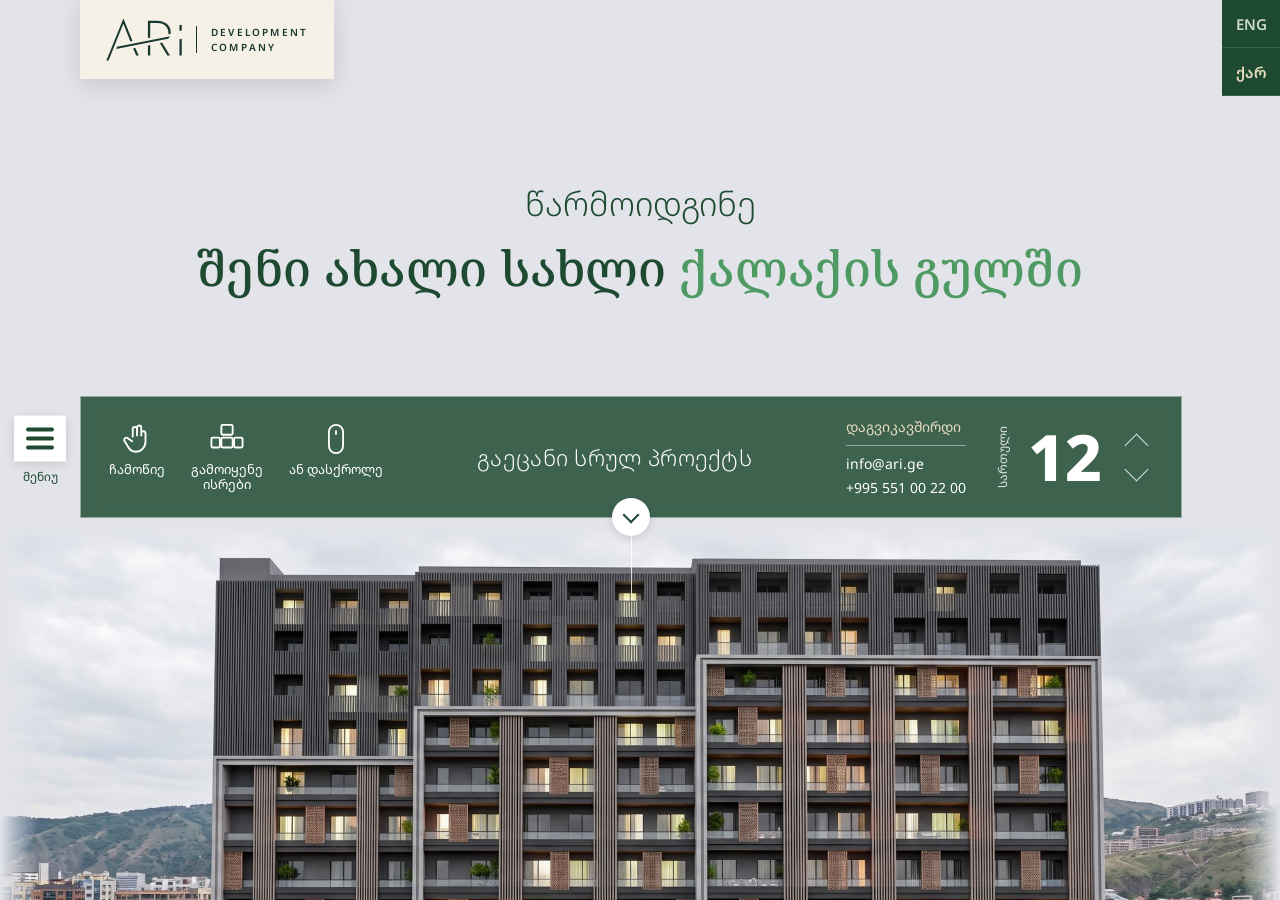
==== commit debad440: "Restyle /2 with the designhub colors and the ARI logo The page now uses the main site's dark green, " ====
--- a/2/index.html
+++ b/2/index.html
@@ -3,16 +3,19 @@
 <head>
 <meta charset="utf-8">
 <meta name="viewport" content="width=device-width, initial-scale=1">
-<title>Apex Investments — სართულები</title>
+<title>ARI — სართულები</title>
 <link rel="preconnect" href="https://fonts.googleapis.com">
-<link href="https://fonts.googleapis.com/css2?family=Noto+Sans+Georgian:wght@300;400;600;800&display=swap" rel="stylesheet">
+<link href="https://fonts.googleapis.com/css2?family=Noto+Sans+Georgian:wght@300;400;600;800&family=Noto+Serif+Georgian:wght@400;500&display=swap" rel="stylesheet">
 <script src="https://cdnjs.cloudflare.com/ajax/libs/gsap/3.12.5/gsap.min.js"></script>
 <style>
   :root {
     --sky: #d3d6d9;          /* JS ცვლის სურათის ზედა ფერით */
-    --navy: #3b3f57;         /* ლოგოს ფონი */
-    --gold: #f3b55c;         /* ლოგოს „A" */
-    --silver: #b4b8bf;       /* ლოგოს ტექსტი */
+    --navy: #1d4a31;         /* designhub-ის მთავარი მწვანე */
+    --gold: #e9dcbf;         /* კრემისფერი აქცენტი მუქ ფონზე */
+    --silver: #cfd8cf;
+    --cream: #f6f1e6;        /* მთავარი გვერდის ჰედერი */
+    --pin: #4f9a63;
+    --serif: "Noto Serif Georgian", Georgia, serif;
     --line: rgba(255,255,255,.45);
   }
   * { box-sizing: border-box; margin: 0; padding: 0; }
@@ -27,21 +30,23 @@
   #world img { display: block; width: 2000px; height: 1116px; pointer-events: none; }
   #world svg { position: absolute; inset: 0; width: 2000px; height: 1116px; }
   /* სურათის ზედა კიდე რბილად გადადის ცაში — „ჭრილი" არ ჩანს */
-  #world .fade { position: absolute; left: 0; right: 0; top: 0; height: 140px; background: linear-gradient(var(--sky), transparent); pointer-events: none; }
+  #world .fade { position: absolute; left: 0; right: 0; top: 0; height: 46px; background: linear-gradient(var(--sky), transparent); pointer-events: none; }
   #world .fade.bot { top: auto; bottom: 0; height: 70px; background: linear-gradient(transparent, var(--sky)); }
   #world .fade.side { top: 0; bottom: 0; height: auto; width: 60px; }
   #world .fade.l { left: 0; right: auto; background: linear-gradient(90deg, var(--sky), transparent); }
   #world .fade.r { right: 0; left: auto; background: linear-gradient(-90deg, var(--sky), transparent); }
 
-  .floor-hit { fill: rgba(243,181,92,0); stroke: transparent; stroke-width: 2; cursor: pointer; transition: fill .25s, stroke .25s; }
-  .floor-hit:hover { fill: rgba(243,181,92,.28); stroke: rgba(255,255,255,.8); }
-  .floor-hit.active { fill: rgba(243,181,92,.30); stroke: #fff; stroke-width: 3; }
-  .zoomed .floor-hit:not(.active) { fill: rgba(20,22,34,.38); }
-  .zoomed .floor-hit:not(.active):hover { fill: rgba(20,22,34,.15); }
+  .floor-hit { fill: rgba(246,241,230,0); stroke: transparent; stroke-width: 2; cursor: pointer; transition: fill .25s, stroke .25s; }
+  .floor-hit:hover { fill: rgba(246,241,230,.3); stroke: rgba(255,255,255,.8); }
+  .floor-hit.active { fill: rgba(246,241,230,.32); stroke: #fff; stroke-width: 3; }
+  .zoomed .floor-hit:not(.active) { fill: rgba(16,36,25,.38); }
+  .zoomed .floor-hit:not(.active):hover { fill: rgba(16,36,25,.15); }
 
   /* ---------- ჰედერი: ლოგო + ენა ---------- */
-  #logo { position: fixed; left: 80px; top: 0; width: 290px; padding: 16px 18px; background: var(--navy); box-shadow: 0 6px 24px rgba(0,0,0,.18); z-index: 5; }
-  #logo img { display: block; width: 100%; height: auto; }
+  #logo { position: fixed; left: 80px; top: 0; display: flex; align-items: center; gap: 14px; padding: 18px 26px; background: var(--cream); color: #1a3732;
+          text-decoration: none; box-shadow: 0 6px 24px rgba(0,0,0,.12); z-index: 5; }
+  #logo img, #menu .top a img, .fp .brand img { display: block; width: 76px; height: 43px; }
+  .bt { display: flex; flex-direction: column; gap: 2px; padding-left: 14px; border-left: 1px solid currentColor; font: 600 10px/1.25 "Noto Sans Georgian", sans-serif; letter-spacing: 2.2px; }
   #lang { position: fixed; right: 0; top: 0; display: flex; flex-direction: column; z-index: 5; }
   #lang button { width: 58px; height: 48px; border: 0; border-bottom: 1px solid rgba(255,255,255,.12); background: var(--navy); color: var(--silver); font: 600 15px "Noto Sans Georgian", sans-serif; cursor: pointer; }
   #lang button.on { color: var(--gold); }
@@ -50,16 +55,17 @@
   #menuBtn { position: fixed; left: 14px; top: 50%; transform: translateY(-50%); z-index: 6; display: flex; flex-direction: column; align-items: center; gap: 6px;
              background: none; border: 0; cursor: pointer; color: var(--navy); font: 400 12px "Noto Sans Georgian", sans-serif; }
   #menuBtn .ico { width: 52px; height: 46px; background: #fff; display: grid; place-content: center; gap: 5px; box-shadow: 0 2px 10px rgba(0,0,0,.12); }
-  #menuBtn .ico i { display: block; width: 28px; height: 4px; border-radius: 2px; background: var(--gold); }
+  #menuBtn .ico i { display: block; width: 28px; height: 4px; border-radius: 2px; background: var(--navy); }
+  #menuBtn:hover .ico i { background: var(--gold); }
   #menuBtn:hover .ico { background: var(--navy); }
   #menu, #menu * { transition: none !important; animation: none !important; }
-  #menuShade { position: fixed; inset: 0; z-index: 19; background: rgba(20,22,34,.5); display: none; }
+  #menuShade { position: fixed; inset: 0; z-index: 19; background: rgba(16,36,25,.5); display: none; }
   #menu { position: fixed; left: 0; top: 0; bottom: 0; width: 420px; max-width: 100%; z-index: 20; background: var(--navy); color: #fff;
           display: none; flex-direction: column; padding: 28px 36px; overflow-y: auto; }
   body.menu-open #menu { display: flex; }
   body.menu-open #menuShade { display: block; }
   #menu .top { display: flex; align-items: center; justify-content: space-between; margin-bottom: 36px; }
-  #menu .top img { width: 200px; height: auto; display: block; }
+  #menu .top a { display: flex; align-items: center; gap: 14px; color: #efe7d6; text-decoration: none; }
   #menuClose { width: 40px; height: 40px; border: 1px solid var(--line); background: none; color: #fff; font-size: 20px; cursor: pointer; }
   #menuClose:hover { background: var(--gold); color: var(--navy); border-color: var(--gold); }
   #menu nav { display: flex; flex-direction: column; }
@@ -73,12 +79,12 @@
   /* ---------- ჰერო ტექსტი ---------- */
   #hero { position: fixed; left: 0; right: 0; text-align: center; pointer-events: none; color: var(--navy); }
   #hero .kicker { font-size: clamp(22px, 2.6vw, 36px); font-weight: 300; margin-bottom: 14px; }
-  #hero h1 { font-size: clamp(28px, 3.6vw, 52px); font-weight: 600; line-height: 1.15; }
-  #hero h1 span { color: #c8862c; }
+  #hero h1 { font-family: var(--serif); font-size: clamp(30px, 3.8vw, 56px); font-weight: 500; line-height: 1.15; }
+  #hero h1 span { color: var(--pin); }
 
   /* ---------- მთავარი ზოლი (როგორც tbilisigardens-ზე) ---------- */
   #hud { position: fixed; left: 80px; right: 98px; display: grid; grid-template-columns: auto 1fr auto auto; align-items: center; gap: 28px;
-         padding: 18px 28px; border: 1px solid var(--line); background: rgba(59,63,87,.78); backdrop-filter: blur(10px); z-index: 4; }
+         padding: 18px 28px; border: 1px solid var(--line); background: rgba(29,74,49,.84); backdrop-filter: blur(10px); z-index: 4; }
   .hints { display: flex; gap: 26px; }
   .hint { display: flex; flex-direction: column; align-items: center; gap: 6px; font-size: 13px; text-align: center; line-height: 1.15; }
   .hint svg { width: 34px; height: 34px; stroke: #fff; fill: none; stroke-width: 1.3; }
@@ -102,10 +108,10 @@
 
   /* მარცხენა სართულების ზოლი — მხოლოდ სართულზე ყოფნისას */
   #rail { position: fixed; left: 80px; top: 50%; transform: translateY(-30%); display: flex; flex-direction: column; gap: 4px; z-index: 3; }
-  #rail button { width: 42px; height: 26px; border: 0; background: rgba(59,63,87,.8); color: #fff; font: 600 12px "Noto Sans Georgian", sans-serif; cursor: pointer; transition: background .2s, width .2s; }
+  #rail button { width: 42px; height: 26px; border: 0; background: rgba(29,74,49,.82); color: #fff; font: 600 12px "Noto Sans Georgian", sans-serif; cursor: pointer; transition: background .2s, width .2s; }
   #rail button:hover { background: var(--navy); }
   #rail button.active { background: var(--gold); color: var(--navy); width: 54px; }
-  #rail button.all { margin-bottom: 8px; font-size: 11px; font-weight: 400; }
+  #rail button.all { width: auto; min-width: 54px; padding: 0 8px; margin-bottom: 8px; font-size: 11px; font-weight: 400; white-space: nowrap; }
 
   /* ---------- სართულზე ყოფნისას ზოლი იცვლება: ბინის ტიპები + „სართულის გეგმა" ---------- */
   .center { justify-self: center; text-align: center; min-width: 0; }
@@ -130,14 +136,13 @@
   body.zoomed-ui #planBtn { display: inline-flex; }
 
   /* ---------- სართულის ხედი (სრულ ეკრანზე, როგორც tbilisigardens / ari.ge) ---------- */
-  .fp { --coral: #ef7464; --brown: #9a8670; --green: #6fba8b; --ink: #2f3140; --rule: #ece8e2; }
+  .fp { --coral: #ef7464; --brown: #4c5751; --green: #4f9a63; --ink: #1d2a22; --rule: #e3ddd0; --accent: #1d4a31; }
   .fp { position: fixed; inset: 0; z-index: 10; background: #fff; color: var(--ink); display: none; user-select: none; touch-action: auto; }
   body.fv-open #fv, body.av-open #av { display: grid; }
   #av { z-index: 11; }
   .fp .col { border-right: 1px solid var(--rule); min-width: 0; min-height: 0; }
   .fp .col:last-child { border-right: 0; }
-  .fp .brand { display: block; width: 210px; background: var(--navy); padding: 12px 14px; }
-  .fp .brand img { display: block; width: 100%; height: auto; }
+  .fp .brand { display: flex; align-items: center; gap: 14px; padding: 22px 0 6px; color: #1a3732; text-decoration: none; }
   .fp .ghost { display: flex; align-items: center; justify-content: center; gap: 14px; width: 100%; padding: 15px 18px; border: 1px solid var(--green); background: #fff; color: var(--ink);
                font: 400 15px "Noto Sans Georgian", sans-serif; cursor: pointer; transition: background .2s, color .2s; }
   .fp .ghost:hover { background: var(--green); color: #fff; }
@@ -162,19 +167,21 @@
   #fvSvg .apt.sold:hover { fill-opacity: .86; }
   .fp .lbl { pointer-events: none; text-anchor: middle; font-family: "Noto Sans Georgian", sans-serif; }
   .fp .lbl.w { fill: #fff; }
+  .fp .lbl.b { font-weight: 600; letter-spacing: .1px; }
+  .fp .lbl.d.b { fill: var(--brown); stroke-width: 2px; }
   .fp .lbl.d { fill: var(--ink); paint-order: stroke; stroke: #fff; stroke-width: 3px; stroke-linejoin: round; }
 
   .fv-floors { display: flex; flex-direction: column; align-items: center; justify-content: center; gap: 4px; position: relative; padding-right: 34px; }
   .fv-floors .cap { position: absolute; right: 14px; top: 50%; transform: translateY(-50%); writing-mode: vertical-rl; font-size: 15px; color: var(--brown); }
   .fv-floors .arr { width: 44px; height: 30px; border: 0; background: none; cursor: pointer; display: grid; place-items: center; }
-  .fv-floors .arr::before { content: ""; width: 14px; height: 14px; border-left: 1.5px solid var(--coral); border-top: 1.5px solid var(--coral); transform: translateY(4px) rotate(45deg); }
+  .fv-floors .arr::before { content: ""; width: 14px; height: 14px; border-left: 1.5px solid var(--accent); border-top: 1.5px solid var(--accent); transform: translateY(4px) rotate(45deg); }
   .fv-floors #fvDown::before { transform: translateY(-4px) rotate(225deg); }
   .fv-floors .arr:disabled { opacity: .2; cursor: default; }
   .fv-floors .list { display: flex; flex-direction: column; align-items: center; }
   .fv-floors .n { width: 96px; height: 88px; display: grid; place-items: center; border: 1px solid transparent; background: none; cursor: pointer;
                   font: 600 44px/1 "Noto Sans Georgian", sans-serif; color: var(--brown); }
-  .fv-floors .n:hover { color: var(--coral); }
-  .fv-floors .n.on { border-color: var(--coral); color: var(--coral); font-size: 72px; width: 120px; height: 120px; }
+  .fv-floors .n:hover { color: var(--accent); }
+  .fv-floors .n.on { border-color: var(--accent); color: var(--accent); font-size: 72px; width: 120px; height: 120px; }
   .fv-floors .n.far { font-size: 30px; height: 56px; opacity: .5; }
 
   #tip { position: fixed; z-index: 30; pointer-events: none; background: #fff; color: var(--navy); box-shadow: 0 8px 28px rgba(0,0,0,.18); padding: 12px 16px; min-width: 190px; font-size: 13px; display: none; }
@@ -192,7 +199,7 @@
   .av-mark .sq i { background: var(--green); opacity: .8; }
   .av-mark b { display: block; font-size: 22px; color: var(--brown); }
   .av-mark small { font-size: 14px; color: var(--brown); }
-  .av-left h2 { font-size: 30px; color: var(--brown); padding-bottom: 12px; border-bottom: 2px solid var(--brown); margin-top: 18px; }
+  .av-left h2 { font-family: var(--serif); font-weight: 500; font-size: 30px; color: var(--accent); padding-bottom: 12px; border-bottom: 2px solid var(--accent); margin-top: 18px; }
   .av-rooms { list-style: none; display: grid; gap: 18px; }
   .av-rooms li { display: flex; align-items: center; gap: 20px; font-size: 15px; color: var(--brown); line-height: 1.3; }
   .av-rooms li b { flex: none; width: 46px; height: 46px; display: grid; place-items: center; background: var(--green); color: #fff; font-weight: 400; font-size: 17px; }
@@ -207,7 +214,7 @@
   #avSvg .mk text { fill: #fff; text-anchor: middle; dominant-baseline: central; font-family: "Noto Sans Georgian", sans-serif; }
   .av-strip { display: grid; grid-template-columns: repeat(3, 1fr); border-top: 1px solid var(--rule); margin-top: 22px; padding-top: 18px; font-size: 15px; color: var(--brown); }
   .av-right { padding: 70px 34px 34px; display: flex; flex-direction: column; overflow-y: auto; }
-  .av-right h1 { font-size: 44px; color: var(--coral); line-height: 1.1; }
+  .av-right h1 { font-family: var(--serif); font-weight: 500; font-size: 44px; color: var(--accent); line-height: 1.1; }
   .av-right .fl { font-size: 26px; color: var(--navy); margin: 14px 0 22px; }
   .av-right .tot { font-size: 52px; font-weight: 700; color: var(--navy); line-height: 1; }
   .av-right .tot sup { font-size: 26px; }
@@ -221,7 +228,7 @@
   .av-st .badge { padding: 5px 14px; font-size: 13px; font-weight: 600; background: var(--green); color: #fff; }
   .av-st .badge.sold { background: var(--coral); }
   .av-st a { font-size: 14px; color: var(--navy); text-decoration: none; border-bottom: 1px solid currentColor; }
-  .av-st a:hover { color: var(--coral); }
+  .av-st a:hover { color: var(--green); }
   .av-right .mcap { font-size: 15px; color: var(--brown); margin: 34px 0 16px; }
   #avMini { display: block; width: 100%; height: auto; cursor: pointer; }
   #avMini .apt { fill: #fff; fill-opacity: 0; } #avMini .apt.sold { fill: var(--coral); fill-opacity: .6; }
@@ -262,7 +269,9 @@
     #hud { grid-template-columns: auto 1fr auto; }
   }
   @media (max-width: 760px) {
-    #logo { left: 12px; width: 170px; padding: 10px 12px; }
+    #logo { left: 12px; padding: 10px 14px; gap: 10px; }
+    #logo img { width: 64px; height: 36px; }
+    #logo .bt { font-size: 8px; letter-spacing: 1.6px; padding-left: 10px; }
     #lang button { width: 46px; height: 40px; font-size: 13px; }
     #hud { left: 12px; right: 12px; grid-template-columns: 1fr auto; gap: 12px; padding: 10px 16px; }
     .hints { display: none; }
@@ -290,14 +299,14 @@
   </div>
 </div>
 
-<a id="logo" href="#" aria-label="Apex Investments"><img src="logo.png" alt="Apex Investments"></a>
+<a id="logo" href="../" aria-label="ARI Development Company"><img src="../assets/img/ari-mark.svg" alt=""><span class="bt"><span>DEVELOPMENT</span><span>COMPANY</span></span></a>
 <div id="lang"><button>ENG</button><button class="on">ქარ</button></div>
 
 <button id="menuBtn" aria-label="მენიუ" aria-controls="menu" aria-expanded="false"><span class="ico"><i></i><i></i><i></i></span><span>მენიუ</span></button>
 <div id="menuShade"></div>
 <aside id="menu" aria-label="მენიუ">
   <div class="top">
-    <img src="logo.png" alt="Apex Investments">
+    <a href="../" aria-label="ARI Development Company"><img src="ari-logo-light.svg" alt=""><span class="bt"><span>DEVELOPMENT</span><span>COMPANY</span></span></a>
     <button id="menuClose" aria-label="დახურვა">✕</button>
   </div>
   <!-- data-act: შიდა მოქმედება; href: სხვა გვერდი. „#" ბმულები ჯერ placeholder-ია -->
@@ -314,8 +323,8 @@
   </nav>
   <div class="foot">
     <b>დაგვიკავშირდი</b>
-    <a href="mailto:info@apexinvestments.ge">info@apexinvestments.ge</a>
-    <a href="tel:+995599712710">+995 599 71 27 10</a>
+    <a href="mailto:info@ari.ge">info@ari.ge</a>
+    <a href="tel:+995551002200">+995 551 00 22 00</a>
   </div>
 </aside>
 
@@ -338,8 +347,8 @@
   </div>
   <div class="contact">
     <b>დაგვიკავშირდი</b>
-    <a href="mailto:info@apexinvestments.ge">info@apexinvestments.ge</a>
-    <a href="tel:+995599712710">+995 599 71 27 10</a>
+    <a href="mailto:info@ari.ge">info@ari.ge</a>
+    <a href="tel:+995551002200">+995 551 00 22 00</a>
   </div>
   <div id="counter">
     <span class="lbl">სართული</span>
@@ -357,7 +366,7 @@
 <!-- სართულის ხედი: გაყიდული ბინები წითელია, თავისუფალი — hover-ზე თეთრდება -->
 <section id="fv" class="fp" aria-label="სართულის გეგმა">
   <div class="col fv-side">
-    <a class="brand" href="#" id="fvLogo" aria-label="Apex Investments"><img src="logo.png" alt="Apex Investments"></a>
+    <a class="brand" href="#" id="fvLogo" aria-label="ARI Development Company"><img src="../assets/img/ari-mark.svg" alt=""><span class="bt"><span>DEVELOPMENT</span><span>COMPANY</span></span></a>
     <button class="ghost" id="fvBack"><svg viewBox="0 0 14 14"><path d="M9 2 4 7l5 5"/></svg>შენობა</button>
     <div class="info" id="fvInfo"></div>
     <div class="info lg"><span><i class="sold"></i>გაყიდული</span><span><i class="free"></i>იყიდება</span></div>
@@ -423,7 +432,7 @@
 /* ---------- ბინები ----------
    საცხოვრებელ სართულზე (3–12) 14 ბინაა; გეგმა და ფართები — floorplan.js (CAD PDF-იდან).
    ნომრები PDF-ისაა: სართული 3 (+8.00) → №1–14, სართული 4 (+11.20) → №15–28 ... */
-const CONTACT = { email: 'info@apexinvestments.ge', phone: '+995599712710', phoneText: '+995 599 71 27 10' };
+const CONTACT = { email: 'info@ari.ge', phone: '+995551002200', phoneText: '+995 551 00 22 00' };
 const APTS = FloorPlan.apts;                      // APTS(სართული) → 14 ბინა; n = ადგილი სართულზე (1–14)
 const RES_FLOORS = floors.filter(f => f.type === 'residential').map(f => f.n);
 const aptNo = (fl, n) => APTS(fl)[n - 1].no;
@@ -620,6 +629,7 @@
     const [x, y] = a.lp, c = st === 'sold' ? 'lbl w' : 'lbl d';
     el('text', { x, y: y - 1.5, class: c, 'font-size': 8.6, 'font-weight': 600 }, fvLayer, `ბინა №${no}`);
     el('text', { x, y: y + 9, class: c, 'font-size': 8 }, fvLayer, st === 'sold' ? STATUS.sold : `${a.total} m²`);
+    balcLabels(a, fvLayer, st === 'sold' ? 'lbl w b' : 'lbl d b', 5.6);
   });
   const A = APTS(fl), free = A.filter(a => statusOf(fl, a.pos) === 'free').length, tot = A.map(a => a.total);
   $('#fvInfo').innerHTML = `<h5>სართულის შესახებ</h5><dl>
@@ -649,6 +659,11 @@
 $('#fvLogo').onclick = e => { e.preventDefault(); closeFloor(); go(-1); };
 $('.fv-floors').addEventListener('wheel', e => { e.preventDefault(); fvStep(e.deltaY < 0 ? 1 : -1); }, { passive: false });
 
+/* აივნის ფართი თავის აივანზე (ადგილი — PDF-ის წარწერიდან) */
+function balcLabels(a, g, cls, size) {
+  a.bl.forEach(([v, x, y]) => el('text', { x, y: y + size * .35, class: cls, 'font-size': size }, g, `${a.terrace ? 'ტერასა' : 'აივანი'} ${v.toFixed(1)} მ²`));
+}
+
 /* hover ბარათი */
 const tip = $('#tip');
 function showTip(fl, a, e) {
@@ -672,6 +687,7 @@
 const avSvg = $('#avSvg');
 const [VX, VY, VW, VH] = FloorPlan.VIEW;
 const avMask = el('mask', { id: 'avMask', maskUnits: 'userSpaceOnUse', x: VX, y: VY, width: VW, height: VH }, el('defs', {}, avSvg));
+const avBal = el('g', {}, avSvg);
 const avEdge = el('polygon', { fill: 'none', stroke: '#6fba8b', 'stroke-width': 1, 'stroke-linejoin': 'round' }, avSvg);
 const avMini = $('#avMini'), miniLayer = document.createElementNS('http://www.w3.org/2000/svg', 'g');
 avMini.setAttribute('viewBox', FloorPlan.VIEW.join(' '));
@@ -689,7 +705,8 @@
   const balName = a.terrace ? 'ტერასა' : 'აივანი';
   setHash();
   // ნახაზიდან მხოლოდ ეს ბინა (აივნის ჩათვლით) ჩანს
-  FloorPlan.draw(avSvg, fl).setAttribute('mask', 'url(#avMask)'); avSvg.appendChild(avEdge);
+  FloorPlan.draw(avSvg, fl).setAttribute('mask', 'url(#avMask)'); avSvg.appendChild(avEdge); avSvg.appendChild(avBal);
+  avBal.innerHTML = ''; balcLabels(a, avBal, 'lbl d b', 5.2);
   avMask.innerHTML = '';
   el('polygon', { points: pts(a.poly), fill: '#fff', stroke: '#fff', 'stroke-width': 1.6, 'stroke-linejoin': 'round' }, avMask);
   avEdge.setAttribute('points', pts(a.poly));
